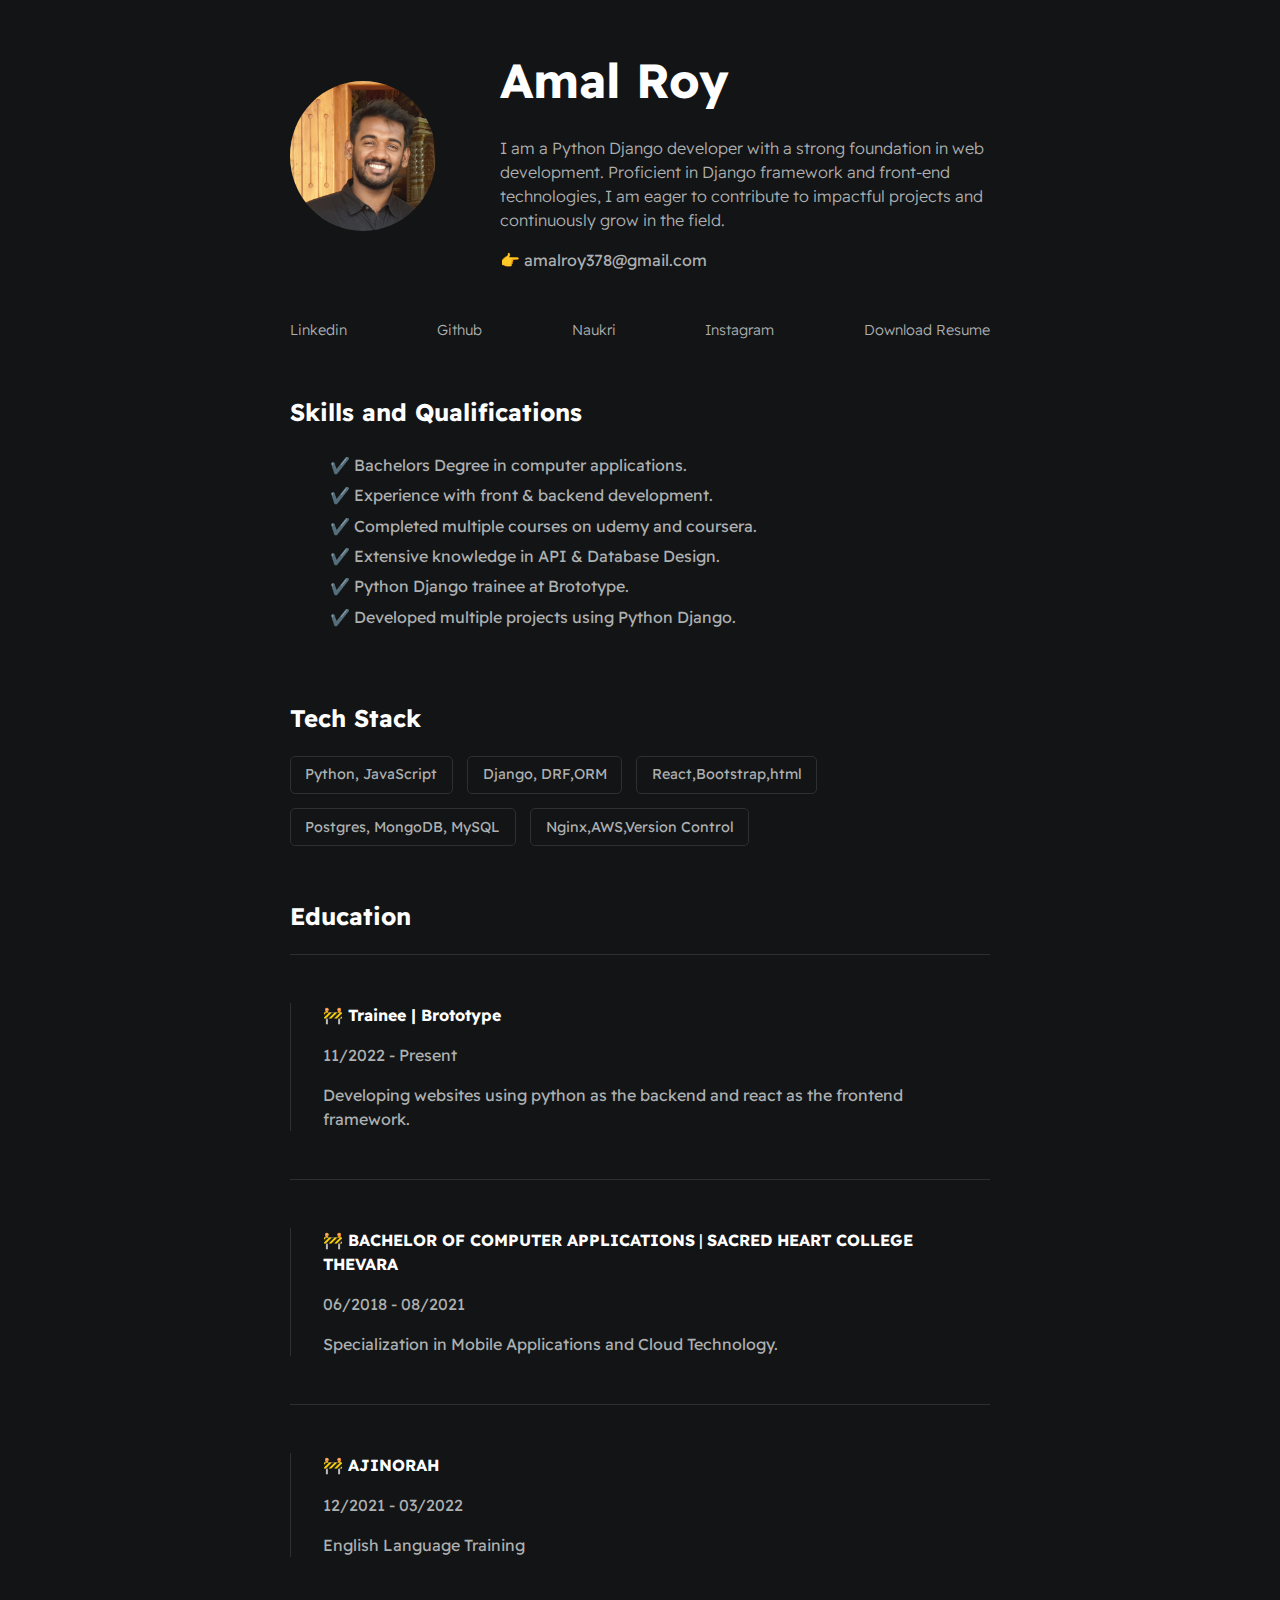
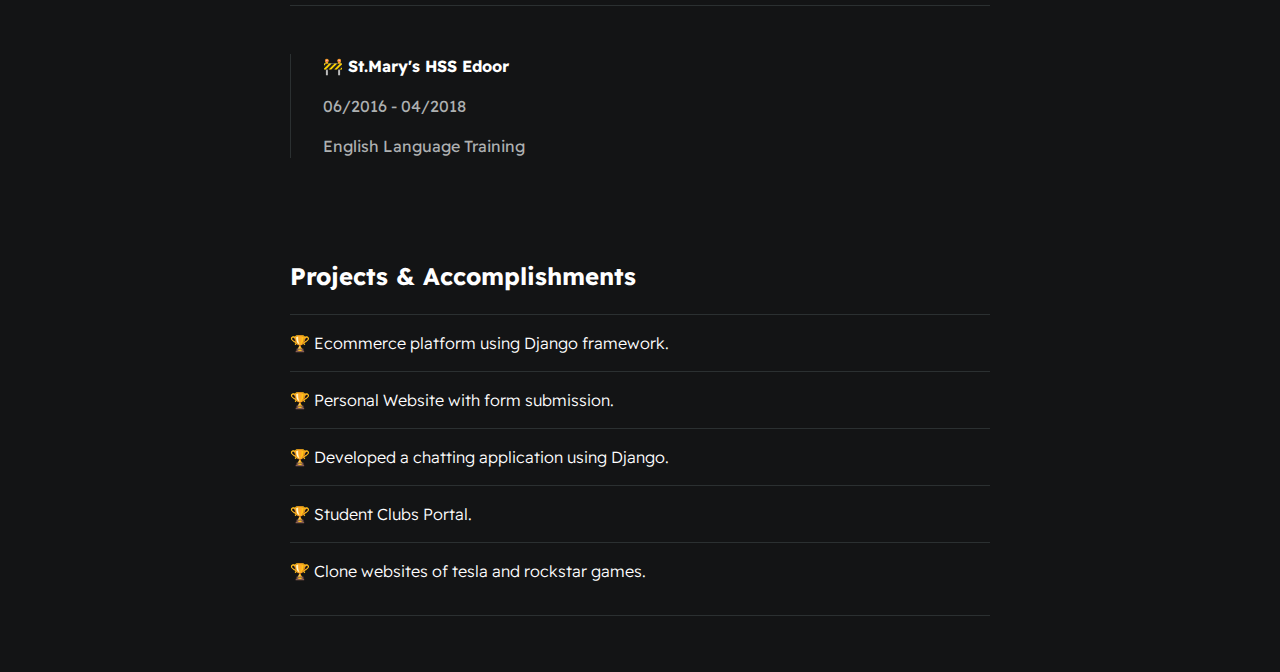
==== index.html @ 63e0629d "First commit" ====
<!DOCTYPE html>
<html lang="en">
<head>
    <meta charset="UTF-8">
    <meta http-equiv="X-UA-Compatible" content="IE=edge">
    <meta name="viewport" content="width=device-width, initial-scale=1.0">
    <title>Amal Roy</title>
    <link rel="stylesheet" type="text/css" media="screen" href="./styles/main.css">
</head>

<body>

    <div id="container--main">

        <section id="wrapper--hero" class="section--page">

            <img id="profile-pic" src="./assets/images/amal_pic.jpg" alt="">
            
            <div>

                <h1 id="user-name">Amal Roy</h1>
                
                <p id="bio">I am a Python Django developer with a strong foundation in web development. 
                    Proficient in Django framework and front-end technologies, I am eager to contribute to impactful projects and continuously grow in the field.
                </p>
                
                <p>👉 amalroy378@gmail.com</p>

            </div>

        </section>

        <section class="section--page">
            
            <div id="socials--list">

                <a href="https://www.linkedin.com/in/amal-roy-15a876194" target="_blank">Linkedin</a>
                <a href="https://github.com/amalroy378" target="_blank">Github</a>
                <a href="https://www.naukri.com/mnjuser/profile" target="_blank">Naukri</a>
                <a href="https://instagram.com/amallroy?igshid=ZDc4ODBmNjlmNQ==
                " target="_blank">Instagram</a>
                <a href="./assets/Resume.pdf" target="_blank">Download Resume</a>

            </div>

        </section>

        <section class="section--page">

            <h2>Skills and Qualifications</h2>
            <ul id="qualifications--list">

                <li>✔️ Bachelors Degree in computer applications.</li>
                <li>✔️ Experience with front & backend development.</li>
                <li>✔️ Completed multiple courses on udemy and coursera.</li>
                <li>✔️ Extensive knowledge in API & Database Design.</li>
                <li>✔️ Python Django trainee at Brototype.</li>
                <li>✔️ Developed multiple projects using Python Django.</li>

            </ul>

        </section>


        <section class="section--page">

            <h2>Tech Stack</h2>

            <div id="wrapper--techstack__items">
                
                <div class="card--techstack"><span>Python, JavaScript</span></div>
                <div class="card--techstack"><span>Django, DRF,ORM</span></div>
                <div class="card--techstack"><span>React,Bootstrap,html</span></div>
                <div class="card--techstack"><span>Postgres, MongoDB, MySQL</span></div>
                <div class="card--techstack"><span>Nginx,AWS,Version Control</span></div>


            </div>

        </section>


        <section  id="work-history-wrapper"  class="section--page">
            <h2>Education</h2>
            <div class="line-break"></div>
            
            <div class="card--work-history">
                
                <strong>🚧 Trainee | Brototype</strong>
                <p>11/2022 - Present</p>
                <p>Developing websites using python as the backend and react as the frontend framework.</p>
                

            </div>

            <div class="line-break"></div>
            
            <div class="card--work-history">
                
                <strong>🚧 BACHELOR OF COMPUTER APPLICATIONS</strong> |
                <strong> SACRED HEART COLLEGE THEVARA </strong>

                <p>06/2018 - 08/2021</p>
                <p>Specialization in Mobile Applications and Cloud Technology.</p>
                

            </div>

            <div class="line-break"></div>
            
            <div class="card--work-history">
                
                <strong>🚧 AJINORAH </strong>
                <p>12/2021 - 03/2022</p>
                <p>English Language Training</p>
                

            </div>


            <div class="line-break"></div>
            
            <div class="card--work-history">
                
                <strong>🚧 St.Mary's HSS Edoor</strong>
                <p>06/2016 - 04/2018</p>
                <p>English Language Training</p>
                

            </div>

        </section>



        <section class="section--page">
            <h2>Projects & Accomplishments</h2>

            <div class="card--project">
                <a href="project1.html"><span>🏆 </span>Ecommerce platform using Django framework.</a>
            </div>

            <div class="card--project">
                <a href="project1.html" ><span>🏆 </span>Personal Website with form submission.</a>
            </div>

            <div class="card--project">
                <a href="project1.html" ><span>🏆 </span>Developed a chatting application using Django.</a>
            </div>

            <div class="card--project">
                <a href="project1.html"><span>🏆 </span>Student Clubs Portal.</a>
            </div>

            <div class="card--project">
                <a href="project1.html"><span>🏆 </span>Clone websites of tesla and rockstar games.</a>
            </div>

        </section>
        <div class="line-break"></div>
        <br>
        <br>





    

    </div>

</body>

</html>
---- styles/main.css ----
@import url('https://fonts.googleapis.com/css2?family=Readex+Pro:wght@300;400;500;600;700&display=swap');

:root{

    --mainTextColor-light:#000;
    --secondaryTextColor-light:rgb(51 51 51);
    --mainLinkColor-light:#0da2b8;
    --mainBorderColor-light:rgb(218, 218, 218);
    --mainBgColor-light:rgb(249, 250,251);

    
    --mainTextColor-dark:#fff;
    --secondaryTextColor-dark:#adb0b1;
    --mainLinkColor-dark:rgb(30, 190,214);
    --mainBorderColor-dark:#2b3031;
    --mainBgColor-dark:#131415;



    --mainTextColor:var(--mainTextColor-dark);
    --secondaryTextColor:var(--secondaryTextColor-dark);
    --mainLinkColor:var(--mainLinkColor-dark);
    --mainBorderColor:var(--mainBorderColor-dark);
    --mainBgColor:var(--mainBgColor-dark);

}

*{
    font-family: 'Readex Pro';
    line-height: 1.5em;
    box-sizing: border-box;
    color: var(--mainTextColor);
}

body{
    background-color: var(--mainBgColor);
}

p,span,li{
    color: var(--secondaryTextColor);
    font-size: 1em;
}

a{
    text-decoration: none;
    color: var(--mainLinkColor);
    font-size: 500;
    
}

li{
    line-height:1.9em ;
}

#container--main{
    max-width: 700px;
    margin: 0 auto;
}

.section--page{
    padding-top: 1em;
    padding-bottom: 1em;
}

#wrapper--hero{
    display: flex;
    align-items: center;
    gap: 4em;
}

#user-name{
    font-size: 3em;
    line-height: 1em;
}

#bio,a{
    font-weight: 300;
}

#profile-pic{
    border-radius: 50%;
    width: 150px;
    height: 150px;
    object-fit: cover;

}


#email{
    color: var(--mainTextColor);

}

#socials--list{
    display: flex;
    justify-content: space-between;
    column-gap: 1em;
    flex-wrap:wrap;
}

#socials--list a{
   font-size: 0.9em;
   color: var(--secondaryTextColor);
   transition: 0.3s;

}

#socials--list a:hover{
    color: var(--mainLinkColor);

}



#qualifications--list{
      list-style: none;
}

#wrapper--techstack__items{
    display: flex;
    flex-wrap: wrap;
    gap: 1em;
    font-size: 0.9em;

}

.card--techstack{
    border:1px solid var(--mainBorderColor);
    padding: 0.5em 1em;
    border-radius: 5px;

}

.card--work-history{
    border-left: 1px solid var(--mainBorderColor);
    margin-top: 3em;
    margin-bottom: 3em;
    padding-left: 2em;

}

.line-break{
    background-color: var(--mainBorderColor);
    height: 1px;
}


.card--project{
    padding-top: 1em;
    padding-bottom: 1em;
    border-top: 1px solid var(--mainBorderColor);
}

.card--project a{
    color: var(--mainTextColor);
    transition: 0.3s;
}

.card--project a:hover{
    color: var(--mainLinkColor);
}


@media(max-width:600px){

    #wrapper--hero{
        flex-direction: column;
        gap: 1em;
    }
    #profile-pic{
        width: 200px;
        height: 200px;

    }

    .section--page{
        padding-top: 1em;
        padding-bottom: 1em;
    }

    .card--work-history{
        border-left: none;
        padding-left: 0;
    }

}

.card-img{
    display: flex;
    justify-content: center;
    width: 600px;
}


.card-img-top{
    width: 80%;
}
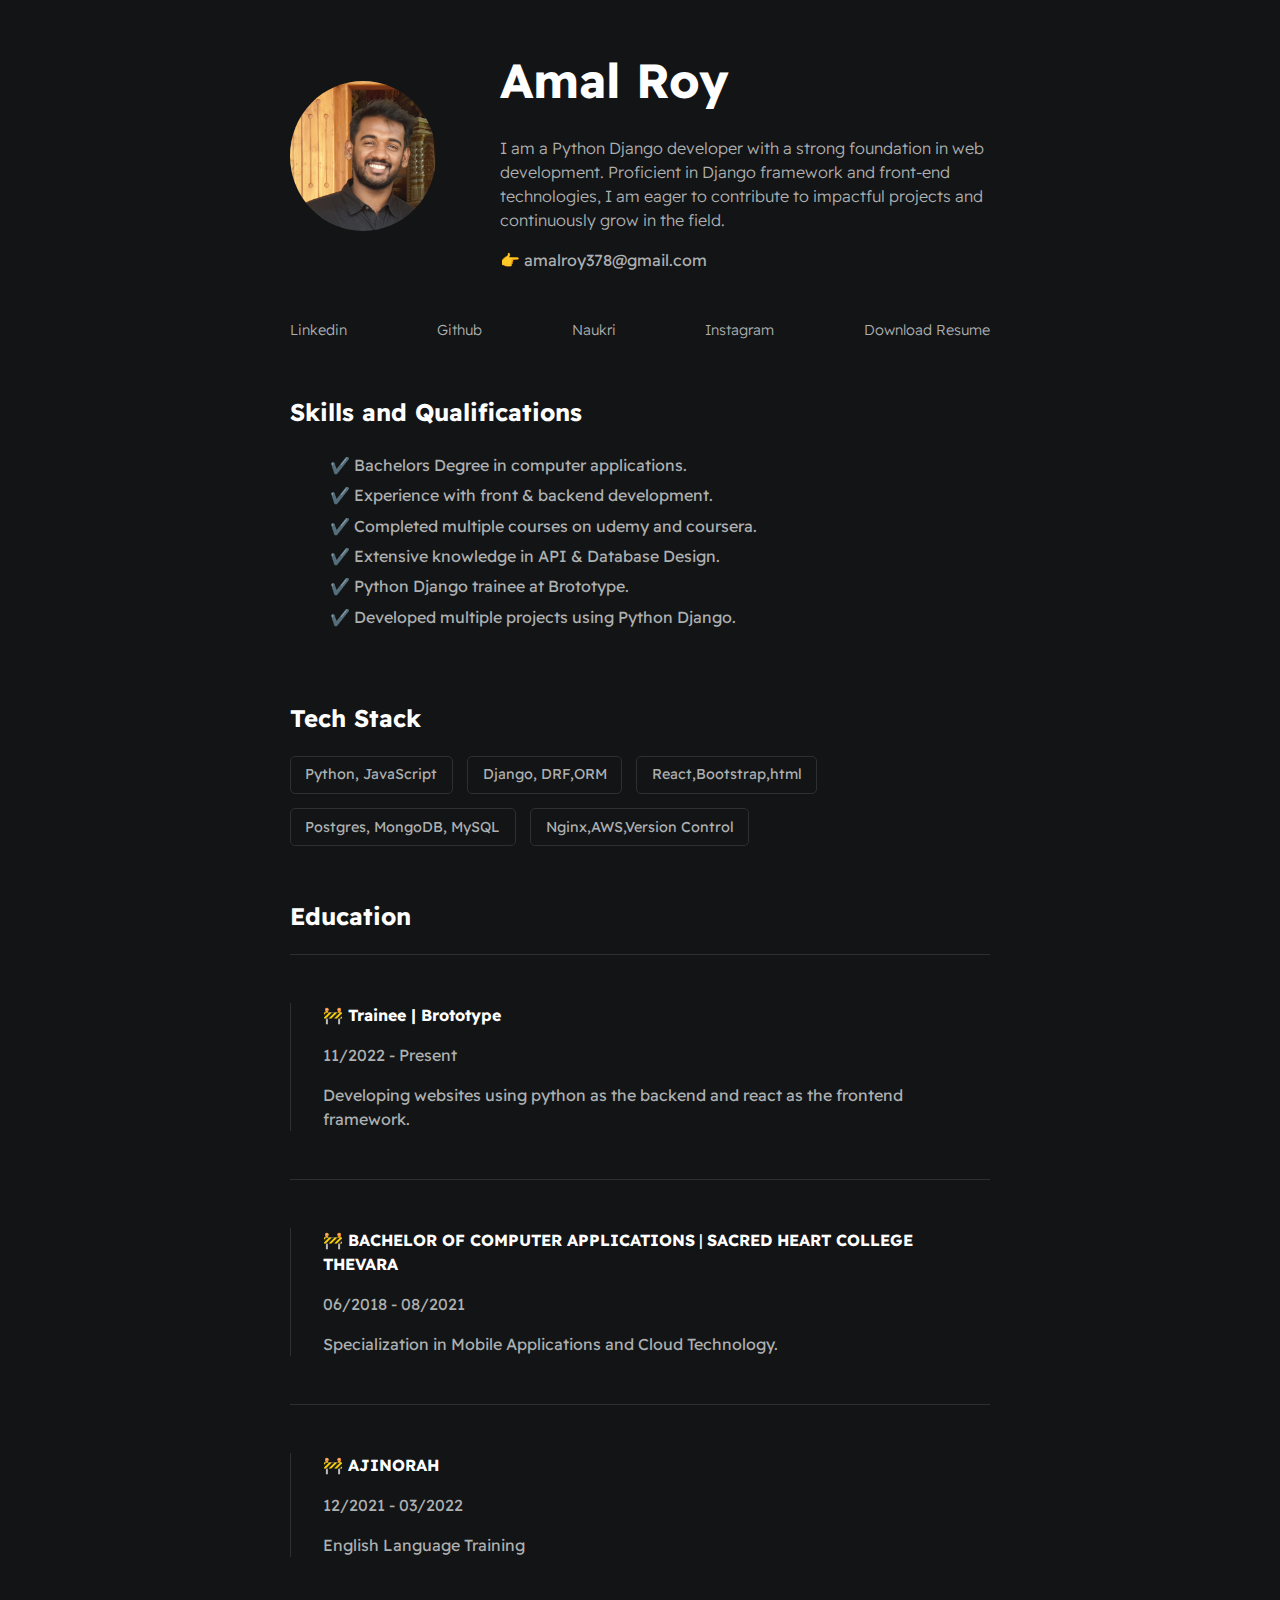
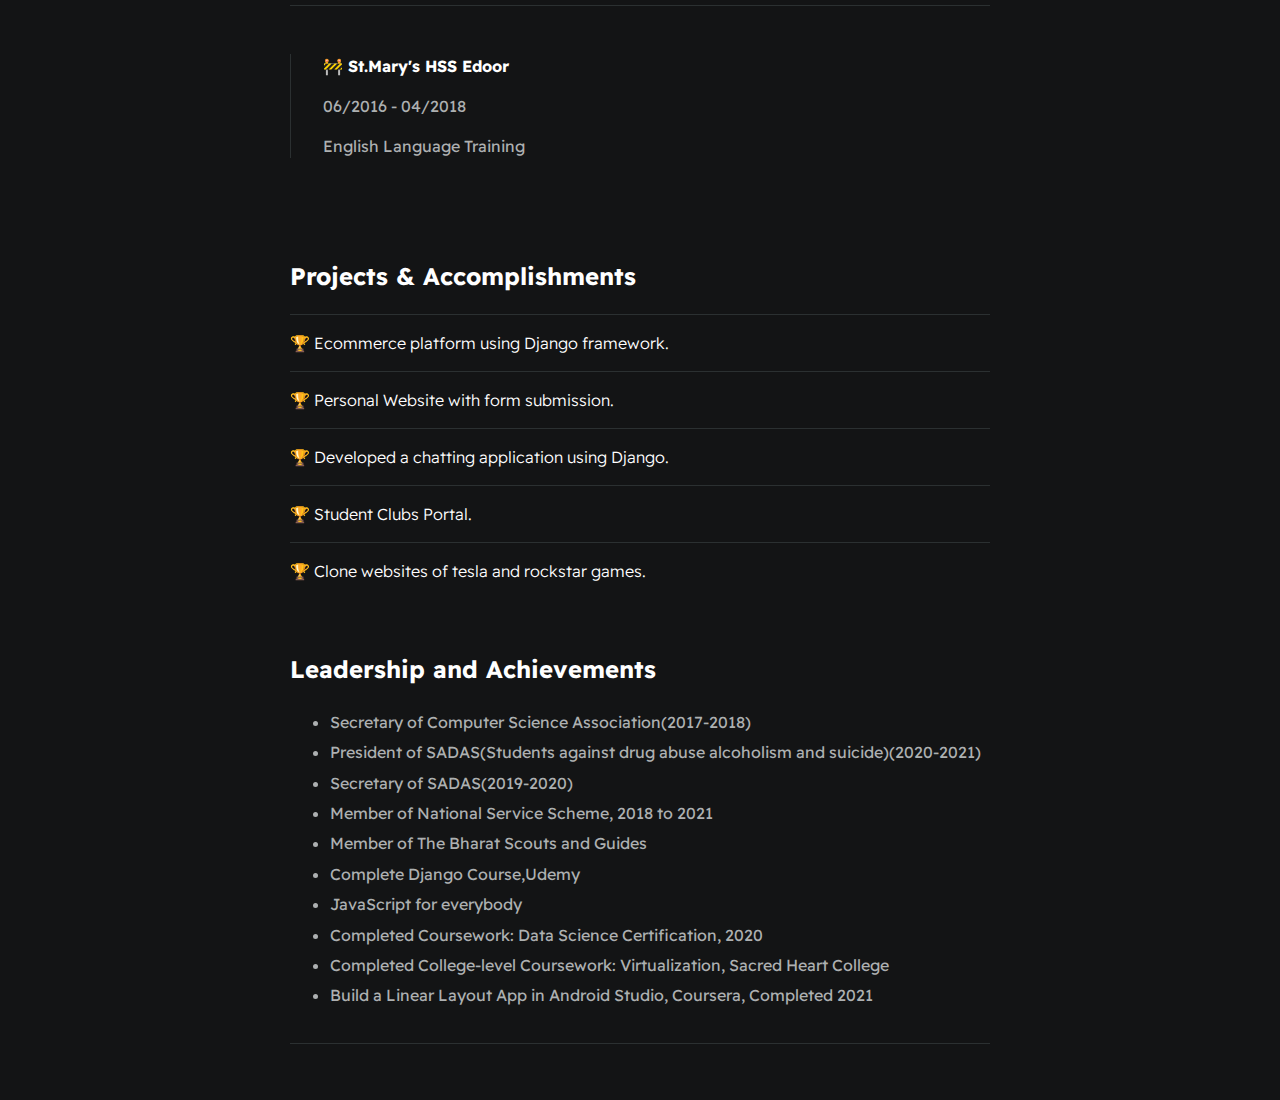
==== commit 777fb3a3: "Second commit" ====
--- a/index.html
+++ b/index.html
@@ -157,6 +157,29 @@
             </div>
 
         </section>
+
+        <section class="section--page"> 
+
+            <h2>Leadership and Achievements</h2>
+            <ul>
+                <li>Secretary of Computer Science Association(2017-2018)</li>
+                <li>President of SADAS(Students against drug abuse alcoholism and suicide)(2020-2021)</li>
+                <li>Secretary of SADAS(2019-2020)</li>
+                <li>Member of National Service Scheme, 2018 to 2021</li>
+                <li>Member of The Bharat Scouts and Guides</li>
+                <li>Complete Django Course,Udemy</li>
+                <li>JavaScript for everybody</li>
+                <li>Completed Coursework: Data Science Certification, 2020</li>
+                <li>Completed College-level Coursework: Virtualization, Sacred Heart College</li>
+                <li> Build a Linear Layout App in Android Studio, Coursera, Completed 2021</li>
+            </ul>
+
+        </section>
+
+
+
+
+
         <div class="line-break"></div>
         <br>
         <br>
